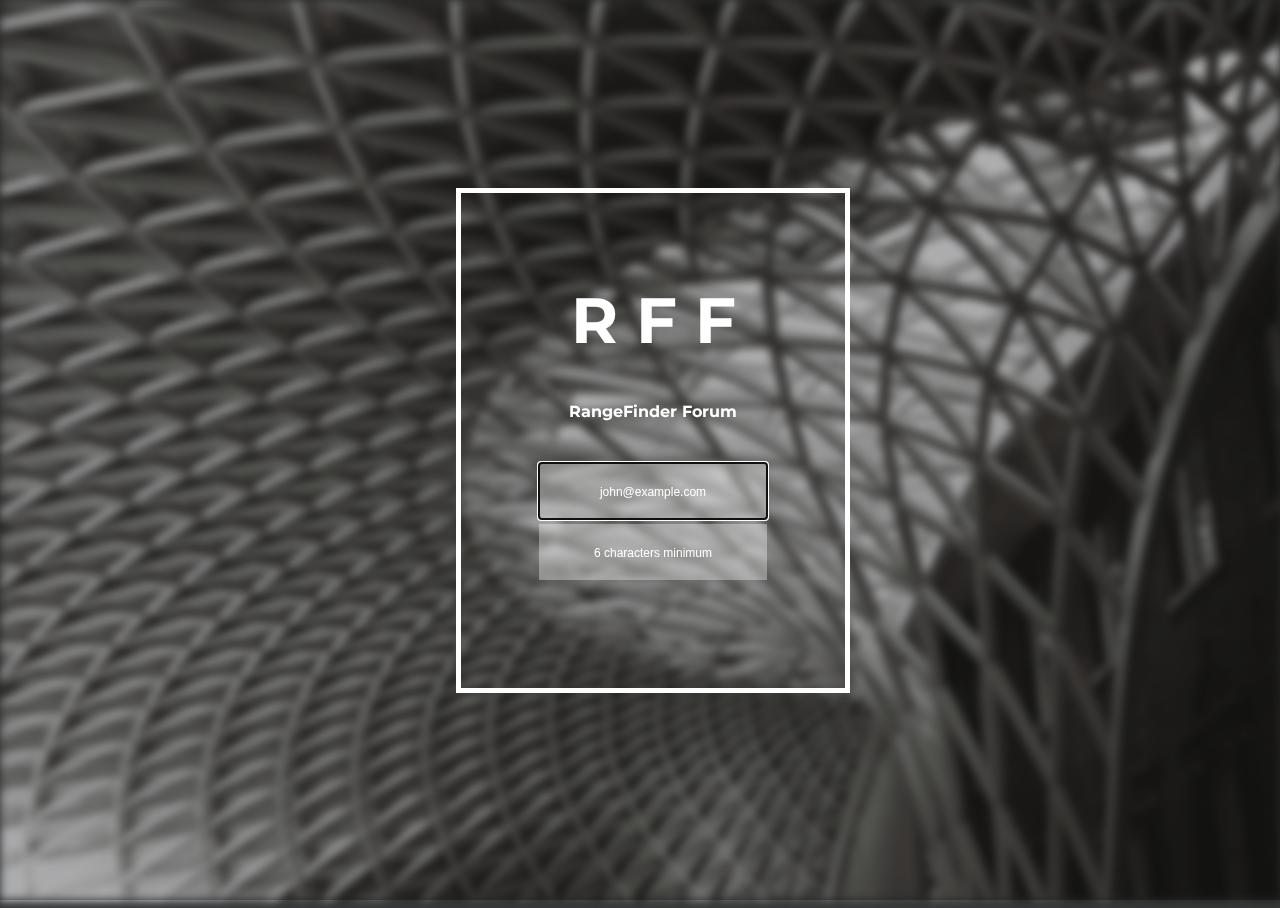
==== index.html @ 66996525 "stylised css and added fullscreen background img" ====
<!DOCTYPE html>
  <html lang="en">

  <head>
    <title>LoginForm</title>
    <meta charset="utf-8" />
    <meta name="viewport" content="width=device-width, initial-scale=1.0" />
    <link rel="stylesheet" media="screen" href="css/reset.css" />
    <link rel="stylesheet" media="screen" href="css/screen.css" />
    <link href='http://fonts.googleapis.com/css?family=Montserrat:400,700' rel='stylesheet' type='text/css'>
  </head>

  <body>
    <img src="img/1.jpg" class="bg">
    <div id="overlay"></div>
    <div id="content">

      <div id="header">
				<h1>R  F  F</h1>
				<h2>RangeFinder Forum</h2>
		  </div>

      <div id= "login">
        <form>
          <input type="text" class="shell" name="email" placeholder="john@example.com"  autofocus="autofocus"><br>
          <input type="text" class="shell" name="password" placeholder="6 characters minimum" >
        </form>
      </div>

    </div>
  </body>
---- css/screen.css ----
html {
    -webkit-text-size-adjust: 100%;
    -moz-text-size-adjust: 100%;
    -ms-text-size-adjust: 100%;
    font-family: 'Montserrat', 'Arial Black', sans-serif;
    font-size: 16px;
    background: #343838;
}

/* text */

  h1 {
    font-size: 4em;
    font-weight: bold;
    text-transform: uppercase;
    text-align: center;
    color: #FFF;
}

  h2 {
    font-size: 1em;
    font-weight: ;
    color: #FFF;
    text-align: center;
    margin-bottom: 10vh;
}
  h2:hover {
    color: #DDD;
}

  h3 {
    font-size: .8em;
    font-weight: normal;
    color: #FFF;
    text-align: center;
    z-index: 1;
    line-height: 2em;
}

  a {
    color: #FFF;
    text-decoration: none;
    font-size: .7em;
}

  p {
    color: #FFF;
    font-size: .7em;
    text-align: center;
}

  /* placeholder text colour */
  ::-webkit-input-placeholder {
     color: #FFF;
     font-size: .9em;
}
  :-moz-placeholder {
     color: #FFF;
}
  ::-moz-placeholder {
     color: #FFF;
}
  :-ms-input-placeholder {
     color: #FFF;
}



/* body */

  html, body {
    height: 100%;
}

  img.bg {
    position: fixed;
    top: 0;
    left: 0;
    z-index: 1;

    min-height: 100%;
    min-width: 1280px;
    width: 100%;
    height: auto;

    -webkit-filter: blur(5px);
    -moz-filter: blur(5px);
    -o-filter: blur(5px);
    -ms-filter: blur(5px);
    filter: blur(5px);
}

  #overlay {
    position: fixed;
    top: 0;
    left: 0;
    right: 0;
    z-index: 2;

    display: block;
    width: 100vw;
    height: 100vh;

    background-color: rgba(0,0,0,.3);
}

  #content {
    position: absolute;
    height: 55vh;
    width: 30vw;
    margin-top: 20vh;
    margin-left: 35vw;
    text-align: center;
    z-index: 3;
    border: solid 5px #FFF
}

  #header {
    position: absolute;
    padding-top: 5vh;
    padding-bottom: 1vh;
    width: 30vw;
    text-align: center;
}

  #login {
    position: absolute;
    text-align: center;
    left: auto;
    right: auto;
    width: 30vw;
    margin-top: 30vh;
    font-size: 1em;
    color: #FFF;
}

  .shell {
    height: 6vh;
    width: 17.5vw;
    text-align: center;
    background-color: rgba(255,255,255,.35);
    border: none;
    margin-bottom: 5px;
    color: #FFF;
  }

  .shell.focus {
    border-bottom: solid 2px #969696;
}


/* media query */

  @media all and (min-width: 1600px){

}

  @media all and (min-width: 701px){

}

	@media all and (min-width: 100px){

}

	@media (-webkit-min-device-pixel-ratio: 2) {

}
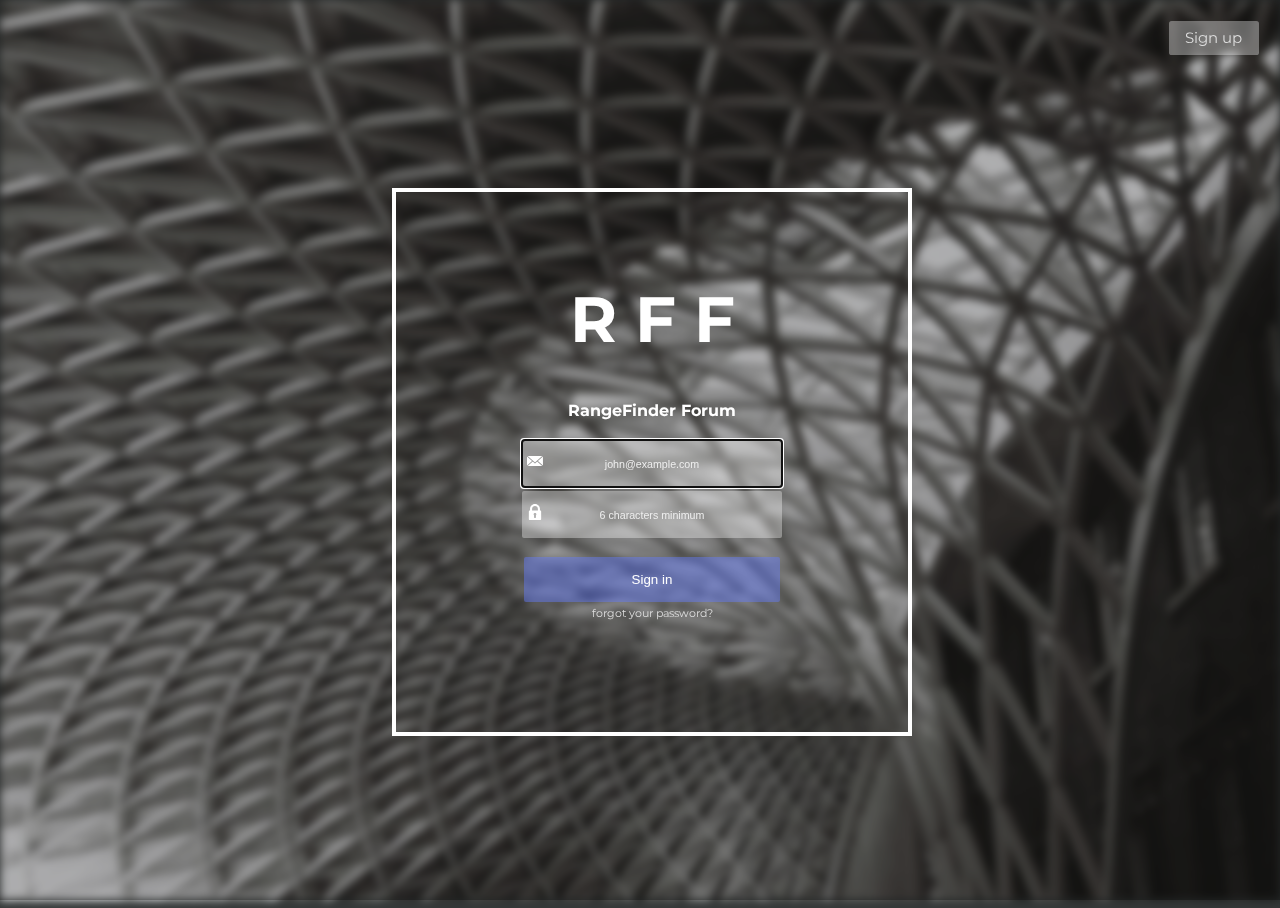
==== commit 870d9baf: "added sign up button; tweaked content size; tweaked background imageloadsize" ====
--- a/index.html
+++ b/index.html
@@ -1,31 +1,37 @@
-<!DOCTYPE html>
-  <html lang="en">
-
-  <head>
-    <title>LoginForm</title>
-    <meta charset="utf-8" />
-    <meta name="viewport" content="width=device-width, initial-scale=1.0" />
-    <link rel="stylesheet" media="screen" href="css/reset.css" />
-    <link rel="stylesheet" media="screen" href="css/screen.css" />
-    <link href='http://fonts.googleapis.com/css?family=Montserrat:400,700' rel='stylesheet' type='text/css'>
-  </head>
-
-  <body>
-    <img src="img/1.jpg" class="bg">
-    <div id="overlay"></div>
-    <div id="content">
-
-      <div id="header">
-				<h1>R  F  F</h1>
-				<h2>RangeFinder Forum</h2>
-		  </div>
-
-      <div id= "login">
-        <form>
-          <input type="text" class="shell" name="email" placeholder="john@example.com"  autofocus="autofocus"><br>
-          <input type="text" class="shell" name="password" placeholder="6 characters minimum" >
-        </form>
-      </div>
-
-    </div>
-  </body>
+<!DOCTYPE html>
+  <html lang="en">
+
+  <head>
+    <title>LoginForm</title>
+    <meta charset="utf-8" />
+    <meta name="viewport" content="width=device-width, initial-scale=1.0" />
+    <link rel="stylesheet" media="screen" href="css/reset.css" />
+    <link rel="stylesheet" media="screen" href="css/screen.css" />
+    <link href='http://fonts.googleapis.com/css?family=Montserrat:400,700' rel='stylesheet' type='text/css'>
+  </head>
+
+  <body>
+    <img src="img/1.jpg" class="bg" alt="a hypnotic background img of london architecture">
+    <div id="overlay"></div>
+    
+    <div id="content">
+      <div id="header">
+	<h1>R  F  F</h1>
+	<h2>RangeFinder Forum</h2>
+      </div>
+
+      <div id= "login">
+        <form>
+          <img src="img/email.svg" class="email" alt="email"><input type="email" class="shell" name="email" required placeholder="john@example.com" autofocus="autofocus"><br>
+          <img src="img/password.svg" class="password" alt="password"><input type="text" class="shell" name="password" required placeholder="6 characters minimum" ><br>
+          <input type="submit" class="in" value="Sign in">
+        </form>
+        <a href="">forgot your password?</a>
+      </div>
+    </div>
+  
+    <div id="signup">
+     <a href="">Sign up</a>
+    </div>
+
+  </body>
--- a/css/screen.css
+++ b/css/screen.css
@@ -19,13 +19,9 @@
 
   h2 {
     font-size: 1em;
-    font-weight: ;
     color: #FFF;
     text-align: center;
     margin-bottom: 10vh;
-}
-  h2:hover {
-    color: #DDD;
 }
 
   h3 {
@@ -38,10 +34,13 @@
 }
 
   a {
-    color: #FFF;
+    color: #DDD;
     text-decoration: none;
     font-size: .7em;
 }
+  a:hover {
+    color: #FFF;
+}
 
   p {
     color: #FFF;
@@ -51,17 +50,20 @@
 
   /* placeholder text colour */
   ::-webkit-input-placeholder {
-     color: #FFF;
-     font-size: .9em;
+     color: #EEE;
+     font-size: .65em;
 }
   :-moz-placeholder {
-     color: #FFF;
+     color: #EEE;
+     font-size: .65em;
 }
   ::-moz-placeholder {
-     color: #FFF;
+     color: #EEE;
+     font-size: .65em;
 }
   :-ms-input-placeholder {
-     color: #FFF;
+     color: #EEE;
+     font-size: .65em;
 }
 
 
@@ -76,7 +78,7 @@
     position: fixed;
     top: 0;
     left: 0;
-    z-index: 1;
+    z-index: -2;
 
     min-height: 100%;
     min-width: 1280px;
@@ -95,7 +97,7 @@
     top: 0;
     left: 0;
     right: 0;
-    z-index: 2;
+    z-index: -1;
 
     display: block;
     width: 100vw;
@@ -106,20 +108,20 @@
 
   #content {
     position: absolute;
-    height: 55vh;
-    width: 30vw;
-    margin-top: 20vh;
-    margin-left: 35vw;
+    height: 60vh;
+    width: 70vw;
+    margin-top: 17.5vh;
+    margin-left: 12.5vw;
     text-align: center;
     z-index: 3;
-    border: solid 5px #FFF
+    border: solid .25em #FFF
 }
 
   #header {
     position: absolute;
     padding-top: 5vh;
     padding-bottom: 1vh;
-    width: 30vw;
+    width: 70vw;
     text-align: center;
 }
 
@@ -128,41 +130,231 @@
     text-align: center;
     left: auto;
     right: auto;
-    width: 30vw;
-    margin-top: 30vh;
+    width: 70vw;
+    margin-top: 27.5vh;
     font-size: 1em;
     color: #FFF;
+}
+  img.email, img.password {
+    position: absolute;
+    width: .75em;
+    margin-left: .3em;
+    margin-top: 1.75vh;
+    z-index: -1;
 }
 
   .shell {
     height: 6vh;
-    width: 17.5vw;
+    width: 50vw;
     text-align: center;
     background-color: rgba(255,255,255,.35);
     border: none;
-    margin-bottom: 5px;
+    margin-bottom: .3125em;
+    border-radius: 2px;
+    border: 0;
     color: #FFF;
   }
 
   .shell.focus {
-    border-bottom: solid 2px #969696;
-}
-
-
+}
+
+  input[type=submit] {
+    height: 6vh;
+    width: 50vw;
+    border-radius: 2px;
+    margin-top: 15px;
+    border: 0;
+    color: #FFF;
+    background: rgba(100,125,255,.45);
+}
+
+  input[type=submit]:hover {
+    background: rgba(70,95,255,.55);
+}
+
+  #signup {
+    float: right;
+    
+    margin-top: .375em;
+    margin-right: .375em;
+
+    padding-top: .0624em;
+    padding-bottom: .3125em;
+    padding-right: .75em;
+    padding-left: .75em;
+
+    border: 0;
+    border-radius: .125em;
+    
+    z-index: 0;
+    background: rgba(255,255,255,.35);
+    
+    font-size: 1.3em;
+}
+ 
 /* media query */
 
-  @media all and (min-width: 1600px){
-
-}
-
-  @media all and (min-width: 701px){
-
-}
-
-	@media all and (min-width: 100px){
-
-}
-
-	@media (-webkit-min-device-pixel-ratio: 2) {
-
-}
+
+  @media all and (min-width: 1450px){
+
+  ::-webkit-input-placeholder {
+     color: #EEE;
+     font-size: .8em;
+}
+  :-moz-placeholder {
+     color: #EEE;
+     font-size: .8em;
+}
+  ::-moz-placeholder {
+     color: #EEE;
+     font-size: .8em;
+}
+  :-ms-input-placeholder {
+     color: #EEE;
+     font-size: .8em;
+}
+  #content {
+    width: 22.5vw;
+    height: 47.5vh;
+    margin-top: 20vh;
+    margin-left: 40vw;
+}
+  #header {
+    width: 22.5vw;
+}
+  #login {
+    width: 22.5vw;
+    margin-top: 25vh;
+}
+  img.email, img.password {
+    width: 1em;
+    margin-left: .3em;
+    margin-top: 1.2vh
+}
+  .shell {
+    width: 12.5vw;
+    height: 4vh;
+}
+   input[type=submit] {
+    width: 12.5vw;
+    height: 4vh;
+}
+    #signup {
+     
+    margin-top: .625em;
+    margin-right: .625em;
+
+    padding-top: .15em;
+    padding-bottom: .4em;
+    padding-right: 1em;
+    padding-left: 1em;
+}
+}
+
+
+  @media all and (max-width: 1449px) and (min-width: 1000px){
+
+  ::-webkit-input-placeholder {
+     color: #EEE;
+     font-size: .8em;
+}
+  :-moz-placeholder {
+     color: #EEE;
+     font-size: .8em;
+}
+  ::-moz-placeholder {
+     color: #EEE;
+     font-size: .8em;
+}
+  :-ms-input-placeholder {
+     color: #EEE;
+     font-size: .8em;
+}
+  #content {
+    width: 40vw;
+    margin-top: 20vh;
+    margin-left: 30vw;
+}
+  #header {
+    width: 40vw;
+}
+  #login {
+    width: 40vw;
+}
+  img.email, img.password {
+    width: 1em;
+    margin-left: .3em;
+    margin-top: 1.5vh
+}
+  .shell {
+    width: 20vw;
+    height: 5vh;
+}
+   input[type=submit] {
+    width: 20vw;
+    height: 5vh;
+}
+   #signup {
+     
+    margin-top: .625em;
+    margin-right: .625em;
+
+    padding-top: .11em;
+    padding-bottom: .3em;
+    padding-right: .8em;
+    padding-left: .8em;
+}
+}
+
+  @media all and (max-width: 999px) and (min-width: 620px){
+  ::-webkit-input-placeholder {
+     color: #EEE;
+     font-size: .8em;
+}
+  :-moz-placeholder {
+     color: #EEE;
+     font-size: .8em;
+}
+  ::-moz-placeholder {
+     color: #EEE;
+     font-size: .8em;
+}
+  :-ms-input-placeholder {
+     color: #EEE;
+     font-size: .8em;
+}
+  #content {
+    width: 60vw;
+    margin-top: 20vh;
+    margin-left: 20vw;
+}
+  #header {
+    width: 60vw;
+}
+  #login {
+    width: 60vw;
+}
+  img.email, img.password {
+    width: 1em;
+    margin-left: .3em;
+    margin-top: 1.5vh
+}
+  .shell {
+    width: 30vw;
+    height: 5vh;
+}
+   input[type=submit] {
+    width: 30vw;
+    height: 5vh;
+}
+  #signup {
+    
+    margin-top: .625em;
+    margin-right: .625em;
+
+    padding-top: .11em;
+    padding-bottom: .3em;
+    padding-right: .8em;
+    padding-left: .8em;
+}
+}